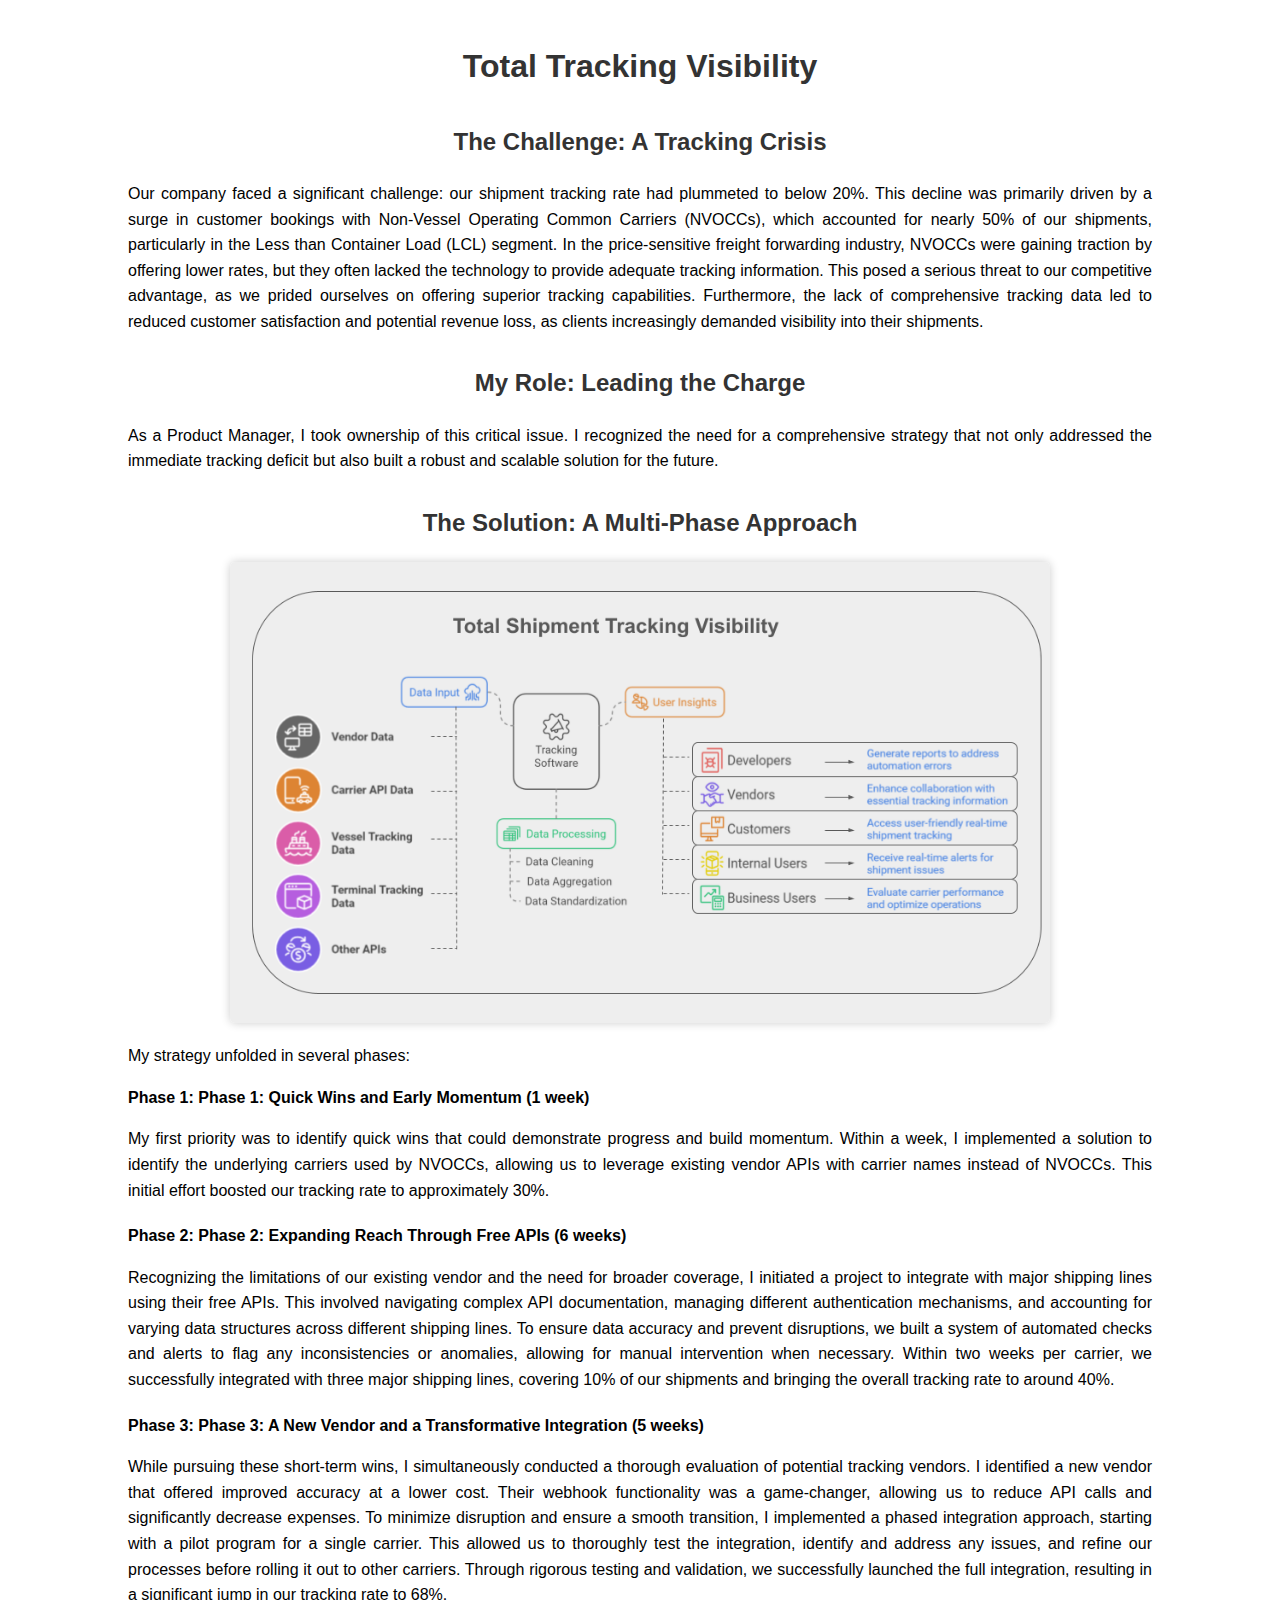
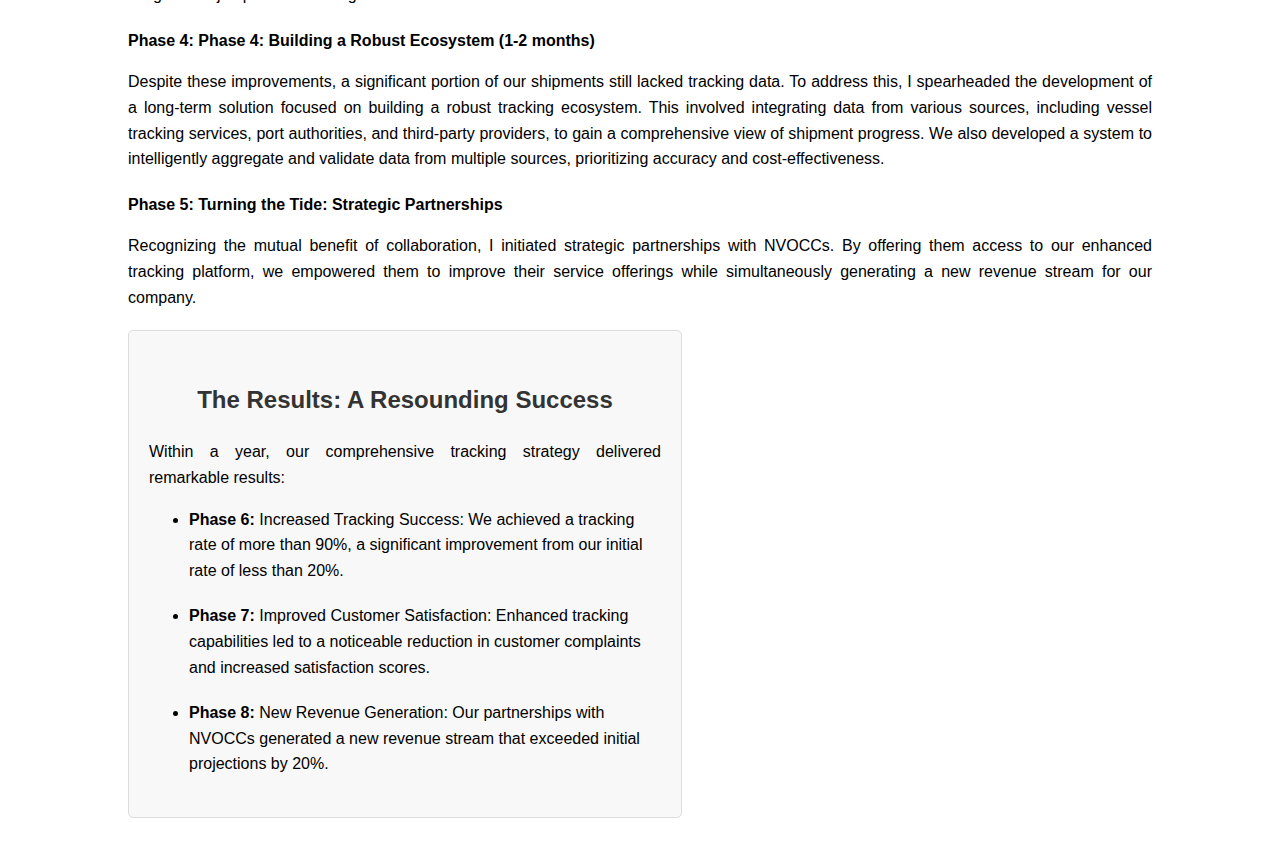
==== tracking.html @ 81df7cfb "Update tracking.html" ====
<!DOCTYPE html>
<html lang="en">
<head>
    <meta charset="UTF-8">
    <meta name="viewport" content="width=device-width, initial-scale=1.0">
    <title>Total Tracking Visibility</title>
    <link rel="stylesheet" href="style.css"> 
    <style>
        body {
            font-family: sans-serif;
            margin: 0;
            max-width: 80%; 
            margin: 0 auto;
            padding: 20px;
            line-height: 1.6;
            font-weight: normal;
        }
        
        h1, h2 {
            color: #333;
        }

        img { 
            max-width: 80%;
            height: auto;
            display: block; 
            margin: 20px auto; 
            box-shadow: 0 0 10px rgba(0, 0, 0, 0.2); 
            border-radius: 5px; 
        }

        h2 {
            margin-top: 30px; 
        }

        p {
            text-align: justify; 
        }

        ol {
            list-style: none; 
            counter-reset: phase-counter;
            padding: 0;
        }

        li {
            counter-increment: phase-counter;
            margin-bottom: 20px;
        }

        li::before {
            content: "Phase " counter(phase-counter) ": "; 
            font-weight: bold;
        }

        .results-container {
            background-color: #f8f8f8; 
            border: 1px solid #ddd; 
            padding: 20px;
            border-radius: 5px; 
            margin-bottom: 20px; 
        }
    </style>
</head>
<body>

    <h1>Total Tracking Visibility</h1> 

    <h2>The Challenge: A Tracking Crisis</h2>
    <p>
        Our company faced a significant challenge: our shipment tracking rate had plummeted to below 20%. This decline was primarily driven by a surge in customer bookings with Non-Vessel Operating Common Carriers (NVOCCs), which accounted for nearly 50% of our shipments, particularly in the Less than Container Load (LCL) segment. In the price-sensitive freight forwarding industry, NVOCCs were gaining traction by offering lower rates, but they often lacked the technology to provide adequate tracking information. This posed a serious threat to our competitive advantage, as we prided ourselves on offering superior tracking capabilities. Furthermore, the lack of comprehensive tracking data led to reduced customer satisfaction and potential revenue loss, as clients increasingly demanded visibility into their shipments.
    </p> 

    <h2>My Role: Leading the Charge</h2>
    <p>
        As a Product Manager, I took ownership of this critical issue. I recognized the need for a comprehensive strategy that not only addressed the immediate tracking deficit but also built a robust and scalable solution for the future.
    </p>

    <h2>The Solution: A Multi-Phase Approach</h2>

     <img src="Tracking Software.png" alt="Shipment Tracking System"> 
    <p>
        My strategy unfolded in several phases:
    </p>
    <ol>
        <li>
            <b>Phase 1: Quick Wins and Early Momentum (1 week)</b> 
            <p>
                My first priority was to identify quick wins that could demonstrate progress and build momentum. Within a week, I implemented a solution to identify the underlying carriers used by NVOCCs, allowing us to leverage existing vendor APIs with carrier names instead of NVOCCs. This initial effort boosted our tracking rate to approximately 30%.
            </p>
        </li>
        <li>
            <b>Phase 2: Expanding Reach Through Free APIs (6 weeks)</b>
            <p>
                Recognizing the limitations of our existing vendor and the need for broader coverage, I initiated a project to integrate with major shipping lines using their free APIs. This involved navigating complex API documentation, managing different authentication mechanisms, and accounting for varying data structures across different shipping lines. To ensure data accuracy and prevent disruptions, we built a system of automated checks and alerts to flag any inconsistencies or anomalies, allowing for manual intervention when necessary. Within two weeks per carrier, we successfully integrated with three major shipping lines, covering 10% of our shipments and bringing the overall tracking rate to around 40%.
            </p>
        </li>
        <li>
            <b>Phase 3: A New Vendor and a Transformative Integration (5 weeks)</b>
            <p>
                While pursuing these short-term wins, I simultaneously conducted a thorough evaluation of potential tracking vendors. I identified a new vendor that offered improved accuracy at a lower cost. Their webhook functionality was a game-changer, allowing us to reduce API calls and significantly decrease expenses. To minimize disruption and ensure a smooth transition, I implemented a phased integration approach, starting with a pilot program for a single carrier. This allowed us to thoroughly test the integration, identify and address any issues, and refine our processes before rolling it out to other carriers. Through rigorous testing and validation, we successfully launched the full integration, resulting in a significant jump in our tracking rate to 68%.
            </p>
        </li>
        <li>
            <b>Phase 4: Building a Robust Ecosystem (1-2 months)</b>
            <p>
                Despite these improvements, a significant portion of our shipments still lacked tracking data. To address this, I spearheaded the development of a long-term solution focused on building a robust tracking ecosystem. This involved integrating data from various sources, including vessel tracking services, port authorities, and third-party providers, to gain a comprehensive view of shipment progress. We also developed a system to intelligently aggregate and validate data from multiple sources, prioritizing accuracy and cost-effectiveness.
            </p>
        </li>
        <li>
            <b>Turning the Tide: Strategic Partnerships</b>
            <p>
                Recognizing the mutual benefit of collaboration, I initiated strategic partnerships with NVOCCs. By offering them access to our enhanced tracking platform, we empowered them to improve their service offerings while simultaneously generating a new revenue stream for our company.
            </p>
        </li>
    </ol>

    <div class="results-container"> 
        <h2>The Results: A Resounding Success</h2>
        <p>Within a year, our comprehensive tracking strategy delivered remarkable results:</p>
        <ul>
            <li>Increased Tracking Success: We achieved a tracking rate of more than 90%, a significant improvement from our initial rate of less than 20%.</li>
            <li>Improved Customer Satisfaction: Enhanced tracking capabilities led to a noticeable reduction in customer complaints and increased satisfaction scores.</li>
            <li>New Revenue Generation: Our partnerships with NVOCCs generated a new revenue stream that exceeded initial projections by 20%.</li>
        </ul>
    </div>

</body>
</html>
---- style.css ----
body {
   max-width: 80%; /* Set the maximum width of the page content */
  margin: 0 auto; /* Center the content within the viewport */
  padding: 20px; /* Add some padding around the content */
    font-family: sans-serif;
}

header {
    background-color: #f0f0f0;
    padding: 20px;
    text-align: center; /* Center align header content */
}

main {
    display: flex; /* Use flexbox for layout */
    flex-wrap: wrap; /* Allow sections to wrap on smaller screens */
    justify-content: center; /* Center align sections horizontally */
}

section {
    width: 35%; /* Adjust width as needed */
    margin: 10px;
    padding: 20px;
    border: 1px solid #ddd; /* Add a subtle border */
    border-radius: 5px; /* Add rounded corners */
    line-height: 1.6;  /* Increase line spacing for better readability */
  font-weight: normal; /* Remove bold styling from the text */
  font-size: 1rem; /* Adjust font size as needed */
}

h1, h2 {
    color: #333;
    text-align: center; /* Center align headings */
}

a {
    color: #007bff;
    text-decoration: none;
}

a:hover {
    text-decoration: underline;
}

/* Add more styles for responsiveness and specific elements */

@media (max-width: 768px) { 
    section,.project {
        width: 90%; 
    }
}


.fade-in {
  opacity: 0; /* Initially hide the element */
  transition: opacity 1s ease-in-out; /* Add a smooth transition */
}

.fade-in.show {
  opacity: 1; /* Make the element visible when 'show' class is added */
}


.project {
  cursor: pointer; /* Indicate that the section is clickable */
  background-image: url("tracking-1.jpg");
  background-position: center;
  color: white; /* Set text color to white for contrast */
  text-shadow: 0px 2px 5px rgba(0, 0, 0, 0.5); /* Add text shadow for readability */
}

.project-content {
  background-color: rgba(0, 0, 0, 0.05); /* Add a semi-transparent overlay */
  padding: 20px;
}

.project:hover {
    box-shadow: 0px 2px 5px rgba(0, 0, 0, 0.2); /* Add a subtle shadow */
  /*  box-shadow: 0 0 20px rgba(0, 0, 0, 0.8); /* Increase shadow size and intensity */
/*   transform: scale(1.02); Slightly increase the size on hover */
  transition: transform 0.3s ease; /* Add a smooth transition effect */
}

.results-container {
   width: 50%; 
   background-color: #f8f8f8; /* Light background color */
    border: 1px solid #ddd; /* Subtle border */
    padding: 20px;
    border-radius: 5px; /* Rounded corners */
    margin-bottom: 20px; /* Add spacing below the container */
}
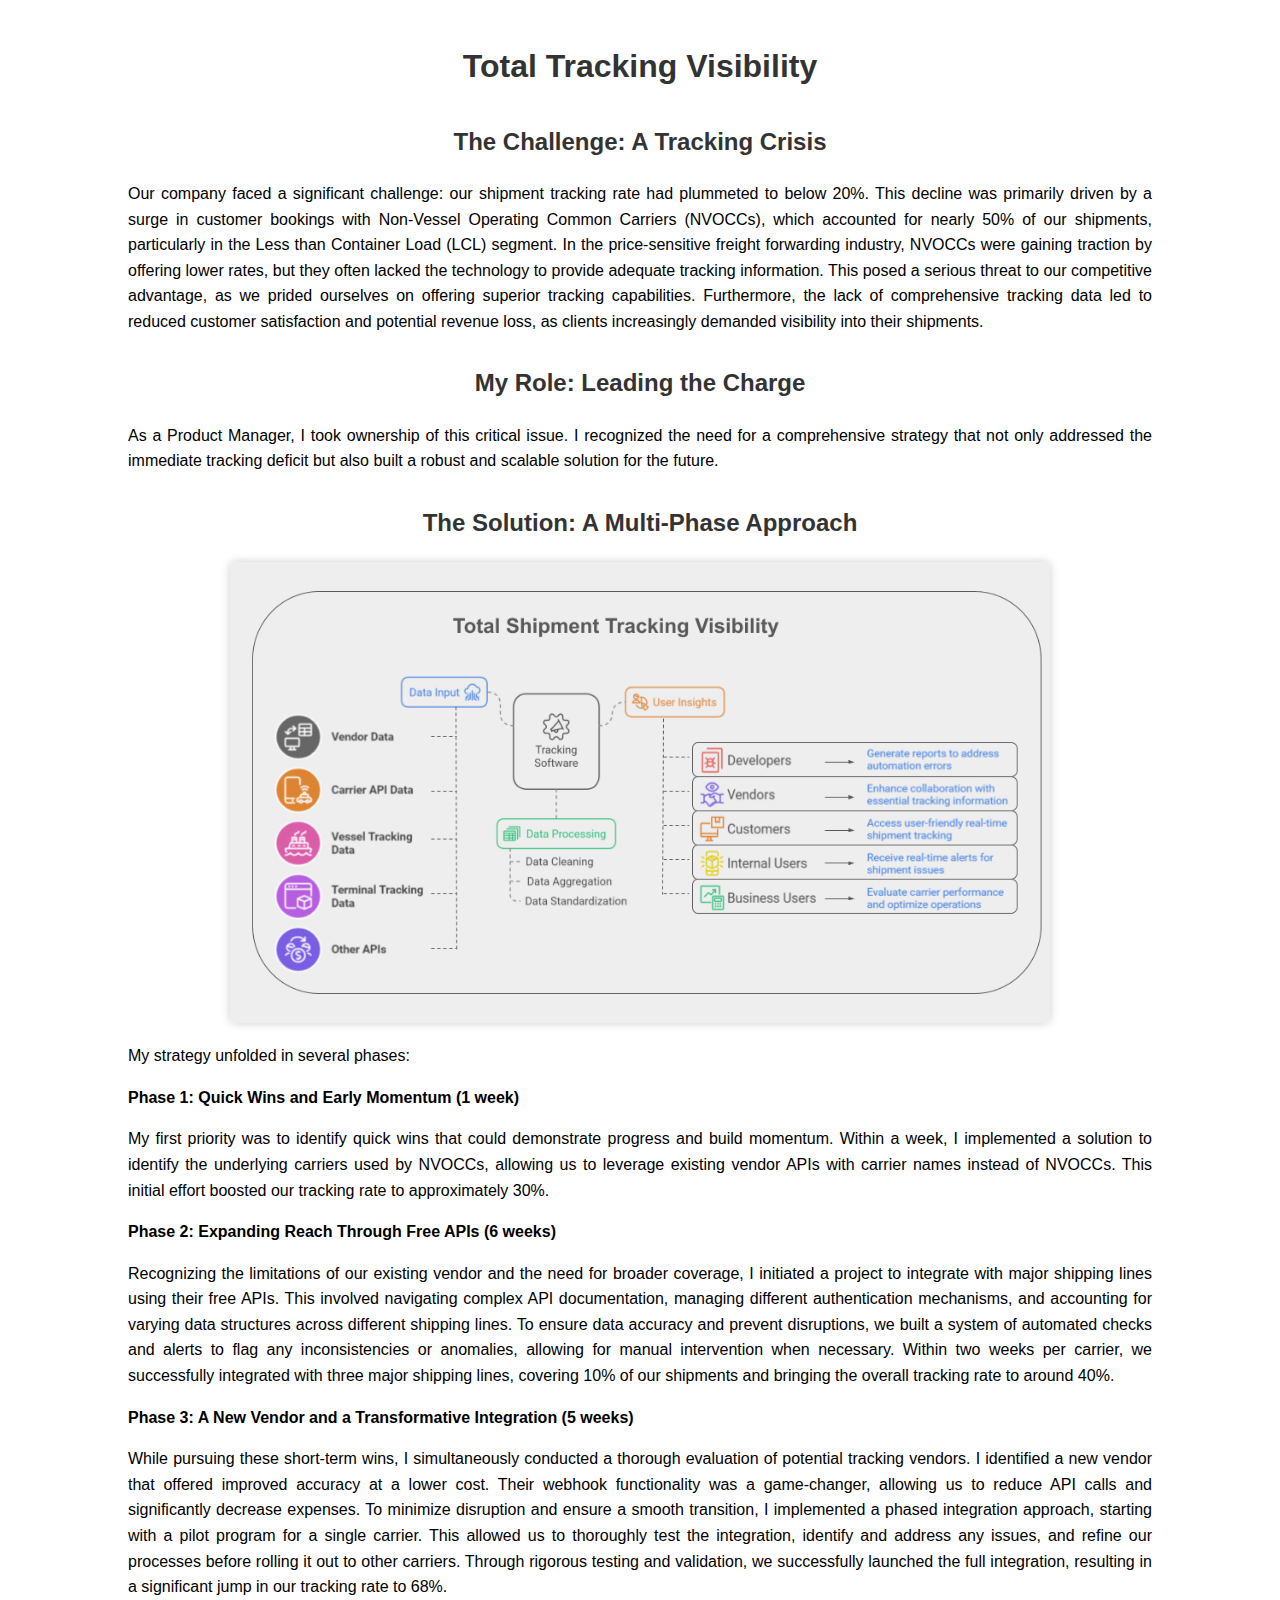
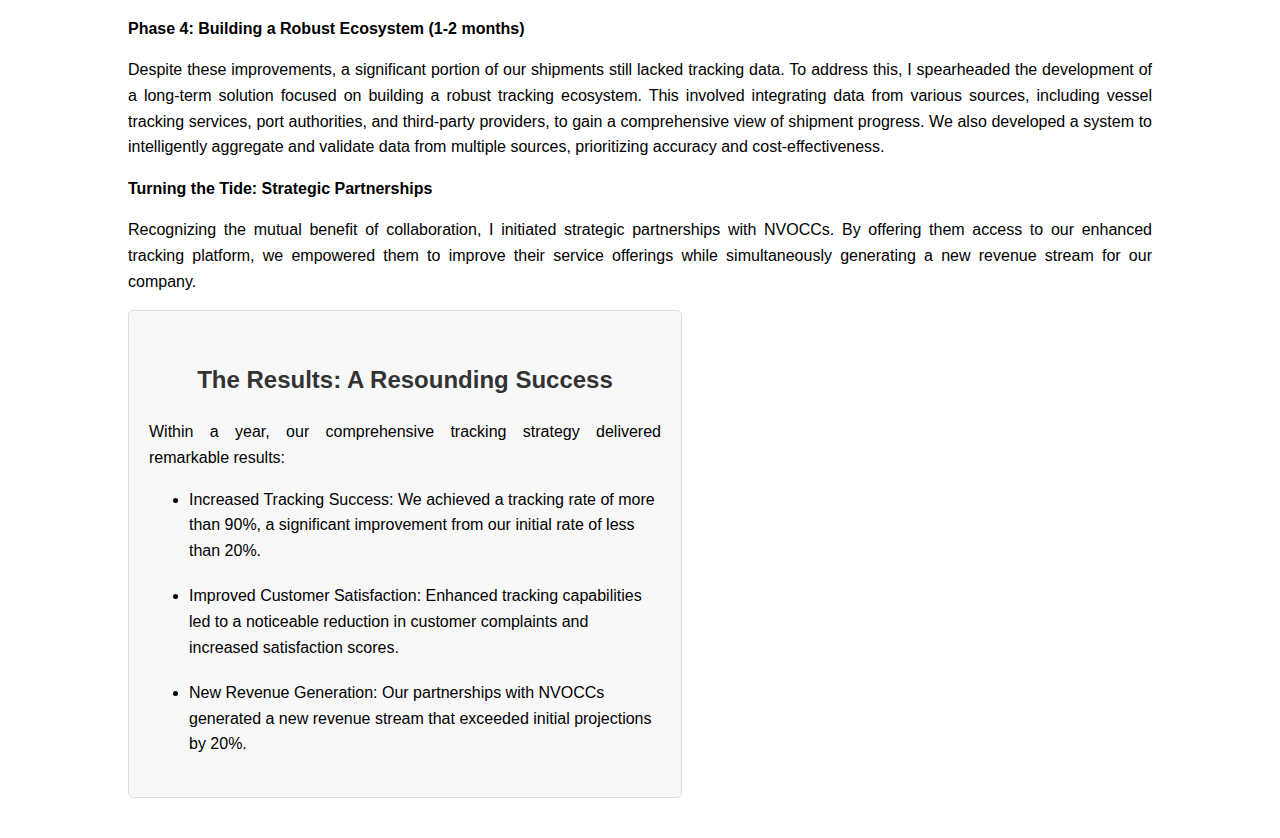
==== commit 81f38b3b: "Update tracking.html" ====
--- a/tracking.html
+++ b/tracking.html
@@ -44,12 +44,12 @@
         }
 
         li {
-            counter-increment: phase-counter;
+
             margin-bottom: 20px;
         }
 
         li::before {
-            content: "Phase " counter(phase-counter) ": "; 
+    
             font-weight: bold;
         }
 
@@ -83,31 +83,26 @@
         My strategy unfolded in several phases:
     </p>
     <ol>
-        <li>
             <b>Phase 1: Quick Wins and Early Momentum (1 week)</b> 
             <p>
                 My first priority was to identify quick wins that could demonstrate progress and build momentum. Within a week, I implemented a solution to identify the underlying carriers used by NVOCCs, allowing us to leverage existing vendor APIs with carrier names instead of NVOCCs. This initial effort boosted our tracking rate to approximately 30%.
             </p>
-        </li>
-        <li>
+      
             <b>Phase 2: Expanding Reach Through Free APIs (6 weeks)</b>
             <p>
                 Recognizing the limitations of our existing vendor and the need for broader coverage, I initiated a project to integrate with major shipping lines using their free APIs. This involved navigating complex API documentation, managing different authentication mechanisms, and accounting for varying data structures across different shipping lines. To ensure data accuracy and prevent disruptions, we built a system of automated checks and alerts to flag any inconsistencies or anomalies, allowing for manual intervention when necessary. Within two weeks per carrier, we successfully integrated with three major shipping lines, covering 10% of our shipments and bringing the overall tracking rate to around 40%.
             </p>
-        </li>
-        <li>
+  
             <b>Phase 3: A New Vendor and a Transformative Integration (5 weeks)</b>
             <p>
                 While pursuing these short-term wins, I simultaneously conducted a thorough evaluation of potential tracking vendors. I identified a new vendor that offered improved accuracy at a lower cost. Their webhook functionality was a game-changer, allowing us to reduce API calls and significantly decrease expenses. To minimize disruption and ensure a smooth transition, I implemented a phased integration approach, starting with a pilot program for a single carrier. This allowed us to thoroughly test the integration, identify and address any issues, and refine our processes before rolling it out to other carriers. Through rigorous testing and validation, we successfully launched the full integration, resulting in a significant jump in our tracking rate to 68%.
             </p>
-        </li>
-        <li>
+   
             <b>Phase 4: Building a Robust Ecosystem (1-2 months)</b>
             <p>
                 Despite these improvements, a significant portion of our shipments still lacked tracking data. To address this, I spearheaded the development of a long-term solution focused on building a robust tracking ecosystem. This involved integrating data from various sources, including vessel tracking services, port authorities, and third-party providers, to gain a comprehensive view of shipment progress. We also developed a system to intelligently aggregate and validate data from multiple sources, prioritizing accuracy and cost-effectiveness.
             </p>
-        </li>
-        <li>
+    
             <b>Turning the Tide: Strategic Partnerships</b>
             <p>
                 Recognizing the mutual benefit of collaboration, I initiated strategic partnerships with NVOCCs. By offering them access to our enhanced tracking platform, we empowered them to improve their service offerings while simultaneously generating a new revenue stream for our company.
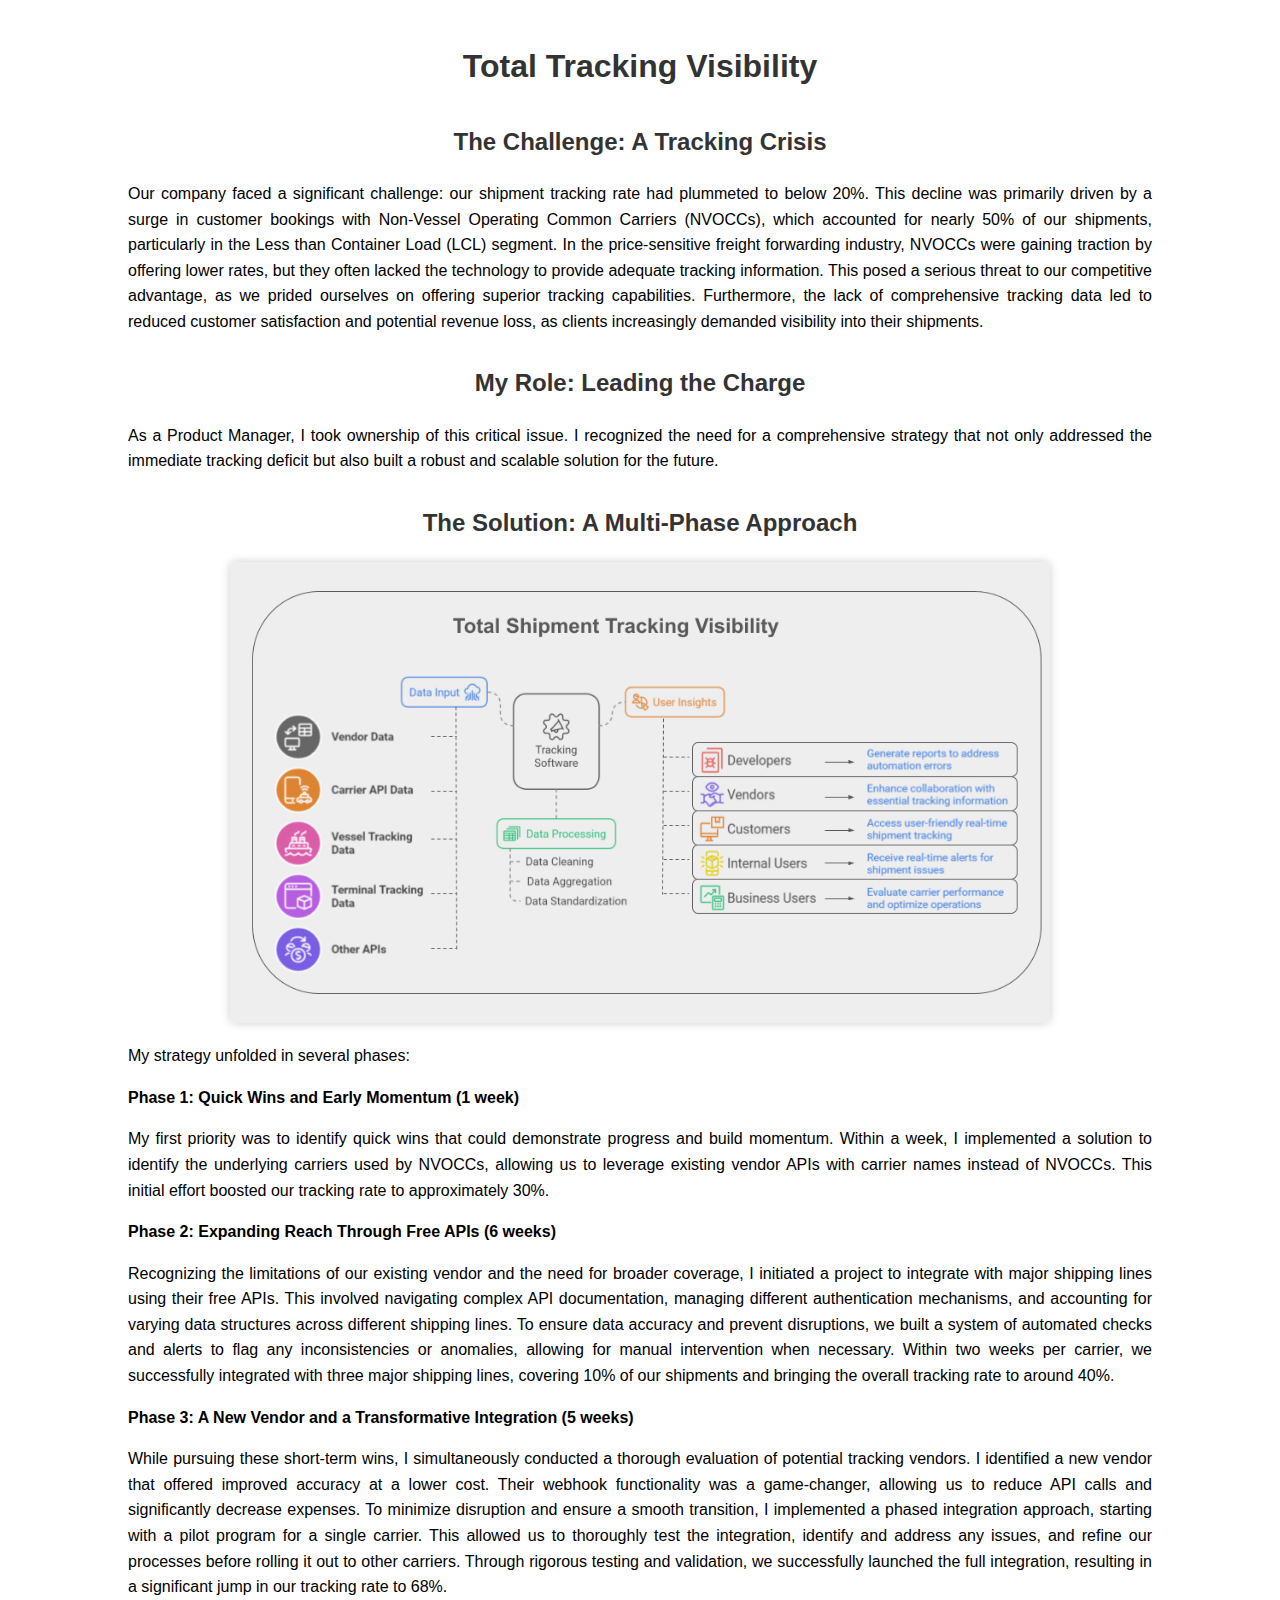
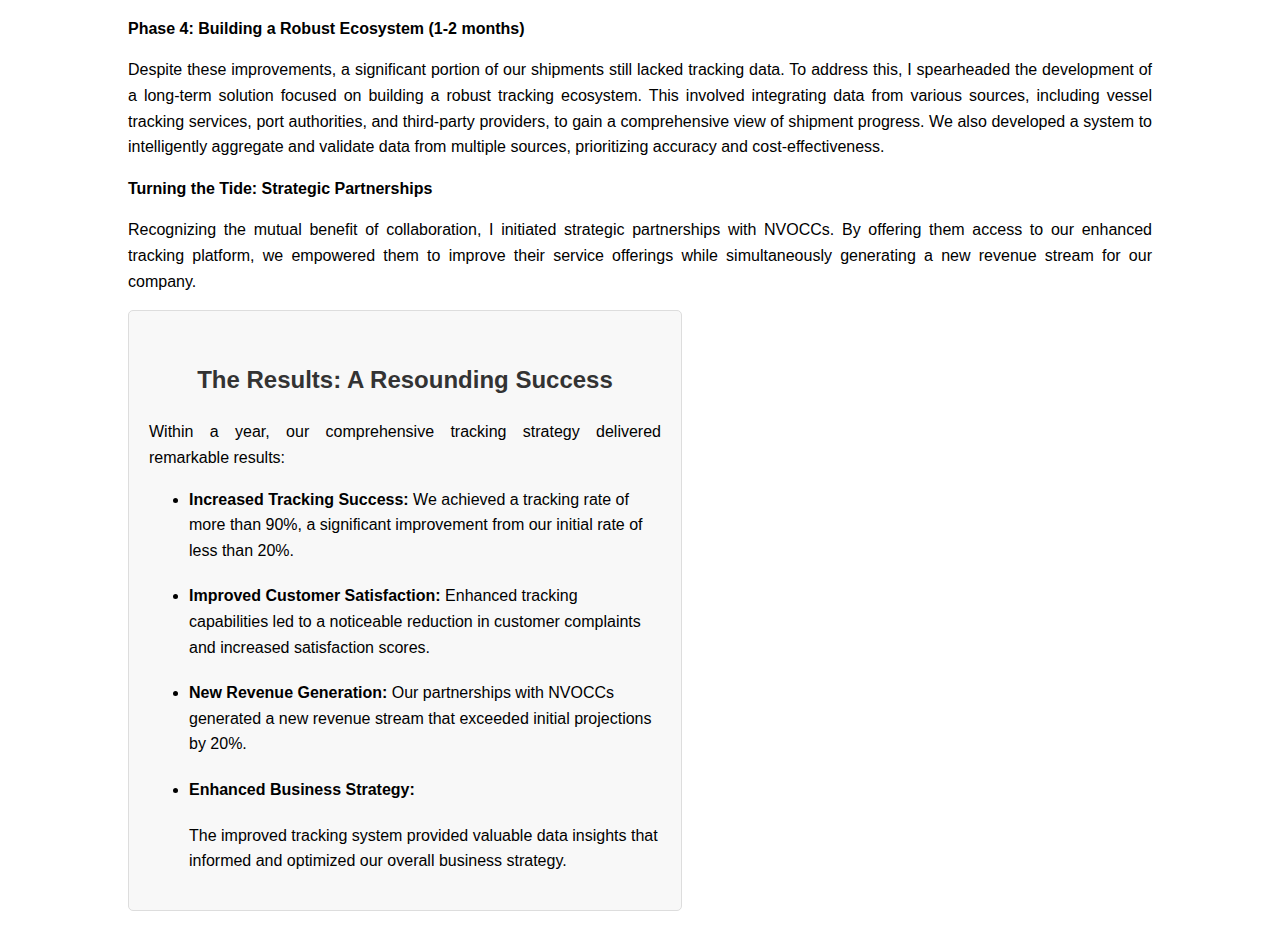
==== commit a88d0b5b: "Update tracking.html" ====
--- a/tracking.html
+++ b/tracking.html
@@ -114,9 +114,11 @@
         <h2>The Results: A Resounding Success</h2>
         <p>Within a year, our comprehensive tracking strategy delivered remarkable results:</p>
         <ul>
-            <li>Increased Tracking Success: We achieved a tracking rate of more than 90%, a significant improvement from our initial rate of less than 20%.</li>
-            <li>Improved Customer Satisfaction: Enhanced tracking capabilities led to a noticeable reduction in customer complaints and increased satisfaction scores.</li>
-            <li>New Revenue Generation: Our partnerships with NVOCCs generated a new revenue stream that exceeded initial projections by 20%.</li>
+            <li><b>Increased Tracking Success:</b> We achieved a tracking rate of more than 90%, a significant improvement from our initial rate of less than 20%.</li>
+            <li><b>Improved Customer Satisfaction:</b> Enhanced tracking capabilities led to a noticeable reduction in customer complaints and increased satisfaction scores.</li>
+            <li><b>New Revenue Generation:</b> Our partnerships with NVOCCs generated a new revenue stream that exceeded initial projections by 20%.</li>
+            <li><b>Enhanced Business Strategy:</li></b> The improved tracking system provided valuable data insights that informed and optimized our overall business strategy.</li> 
+       
         </ul>
     </div>
 
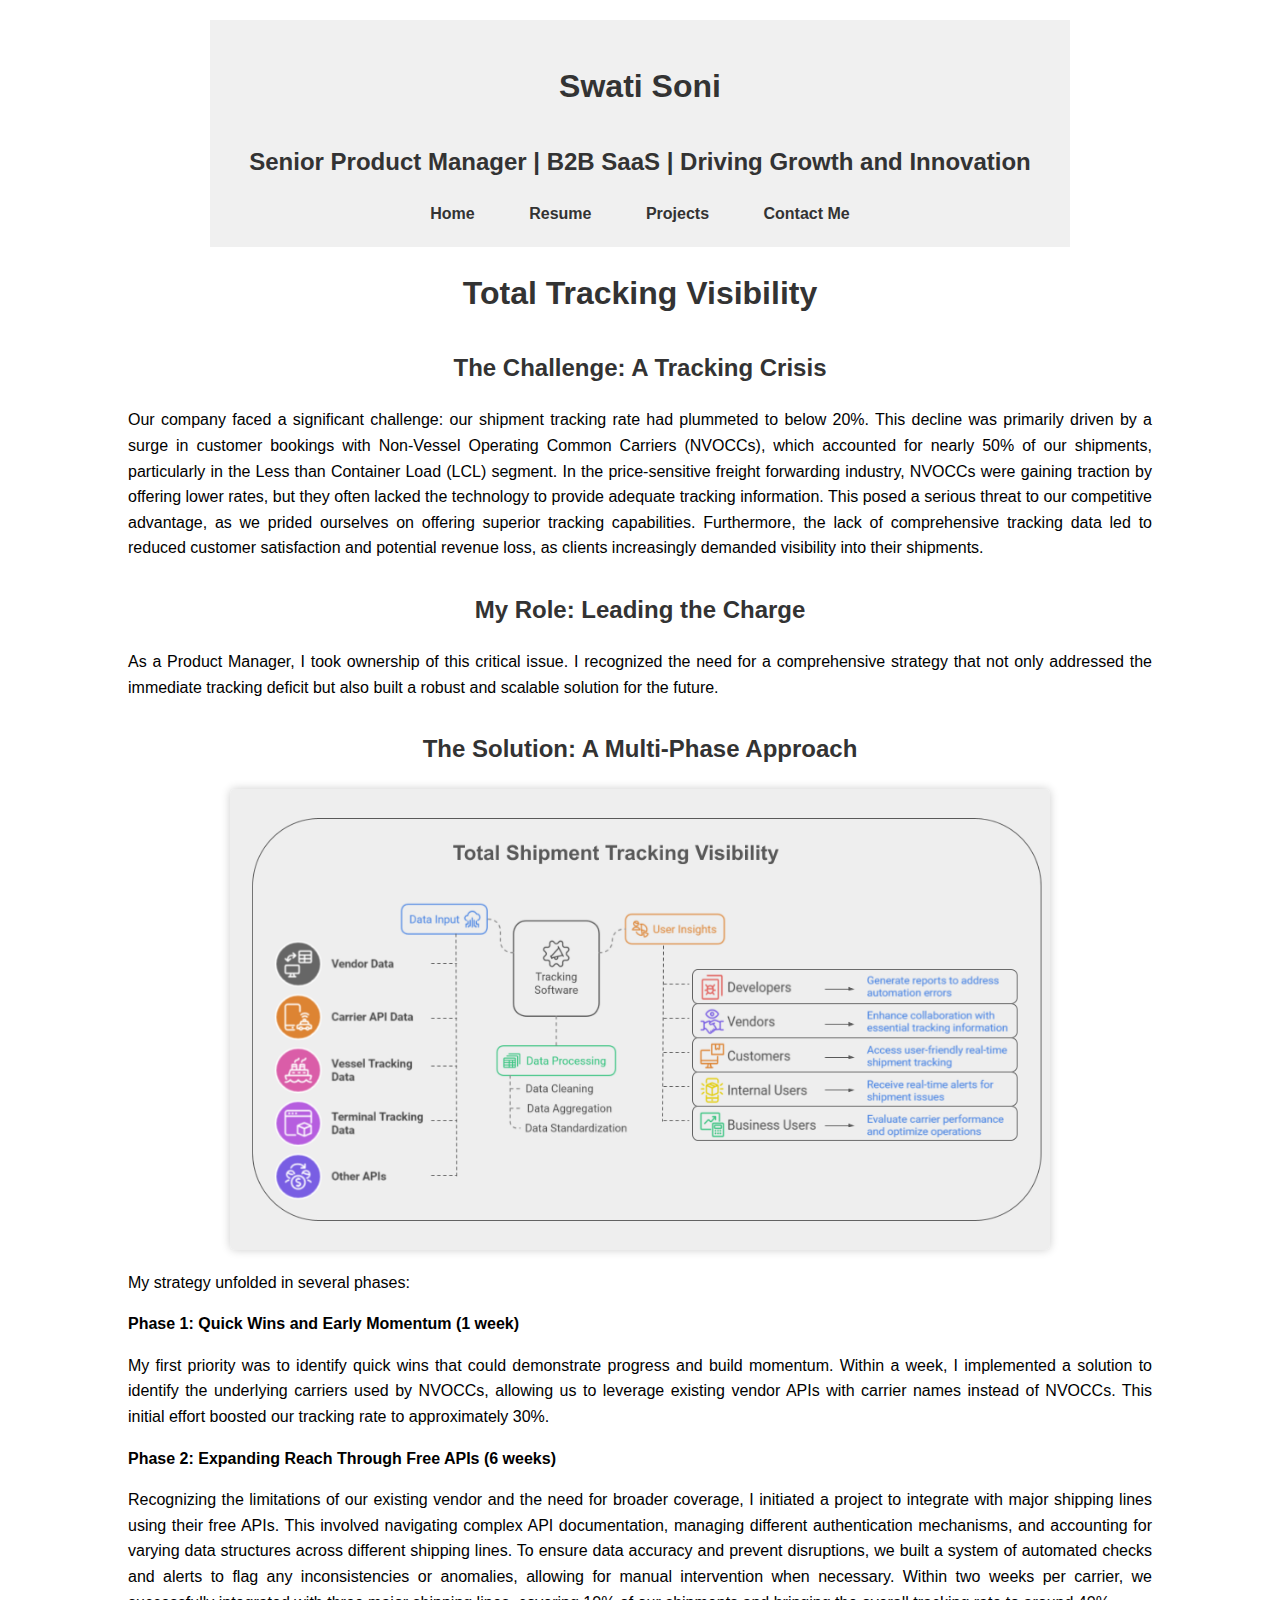
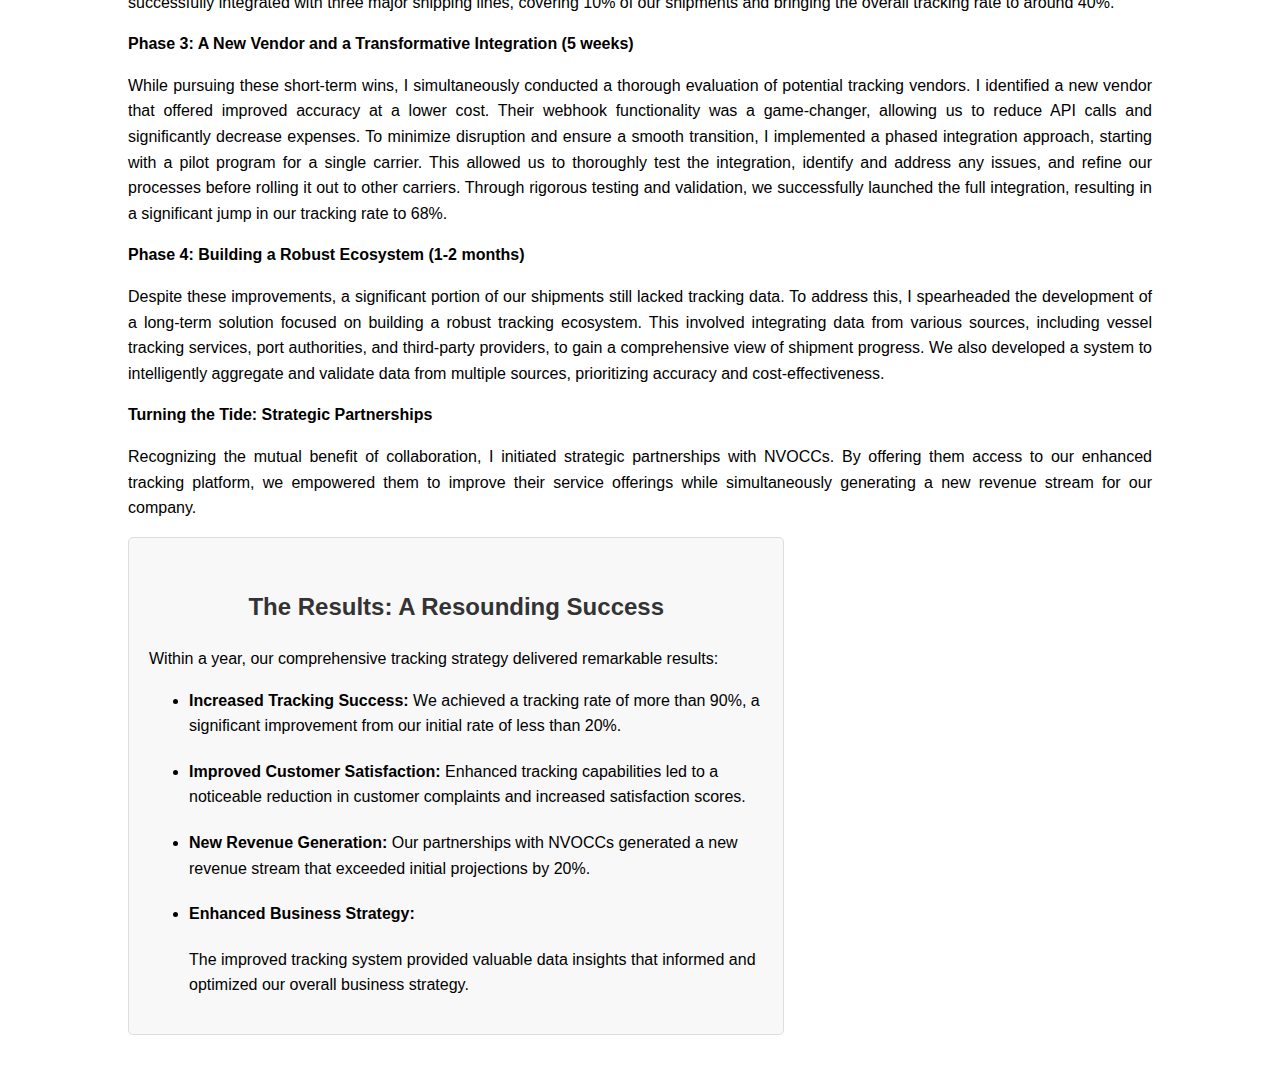
==== commit 780517ab: "Update tracking.html" ====
--- a/tracking.html
+++ b/tracking.html
@@ -1,6 +1,18 @@
 <!DOCTYPE html>
 <html lang="en">
 <head>
+     <header>
+        <h1>Swati Soni</h1>
+        <h2>Senior Product Manager | B2B SaaS | Driving Growth and Innovation</h2>
+  <nav>
+    <ul>
+      <li><a href="/">Home</a></li>
+      <li><a href="/Swati Soni.pdf" target="_blank">Resume</a></li> 
+      <li><a href="/#projects">Projects</a></li>
+      <li><a href="/#contact">Contact Me</a></li>
+    </ul>
+  </nav>
+</header>
     <meta charset="UTF-8">
     <meta name="viewport" content="width=device-width, initial-scale=1.0">
     <title>Total Tracking Visibility</title>
--- a/style.css
+++ b/style.css
@@ -6,29 +6,65 @@
 }
 
 header {
+
     background-color: #f0f0f0;
+   max-width: 80%; /* Set the maximum width of the page content */
+   margin: 0 auto; /* Center the content within the viewport */
     padding: 20px;
-    text-align: center; /* Center align header content */
 }
 
 main {
-    display: flex; /* Use flexbox for layout */
-    flex-wrap: wrap; /* Allow sections to wrap on smaller screens */
-    justify-content: center; /* Center align sections horizontally */
+ max-width: 80%; /* Set the maximum width of the page content */
+   
+ 
+   margin: 0 auto; /* Center the content within the viewport */
+   
 }
 
+nav ul {
+  list-style: none;
+  margin: 0;
+  padding: 0;
+  text-align: center;
+}
+
+nav li {
+  display: inline-block;
+  margin: 0 10px;
+}
+
+nav a {
+  text-decoration: none;
+  color: #333; /* Example color - adjust as needed */
+  padding: 10px 15px; /* Add some padding for better visual appearance */
+  border-radius: 5px; /* Add rounded corners */
+    font-weight: bold; 
+  transition: background-color 0.3s ease, color 0.3s ease; /* Add smooth transitions for hover effects */
+}
+
+nav a:hover {
+  background-color: #007bff; /* Example hover color - adjust as needed */
+  color: white;
+}
+
+
 section {
-    width: 35%; /* Adjust width as needed */
+   
     margin: 10px;
     padding: 20px;
     border: 1px solid #ddd; /* Add a subtle border */
     border-radius: 5px; /* Add rounded corners */
-    line-height: 1.6;  /* Increase line spacing for better readability */
+    line-height: 1.3;  /* Increase line spacing for better readability */
   font-weight: normal; /* Remove bold styling from the text */
-  font-size: 1rem; /* Adjust font size as needed */
+  font-size: 0.8 rem; /* Adjust font size as needed */
+    display: flex; /* Enable flexbox layout for the projects section */
+  flex-wrap: wrap; /* Allow projects to wrap when the screen is resized */
+   justify-content: center; /* Center align sections horizontally */
+   align: center;
 }
 
-h1, h2 {
+
+h1, h2,h3 {
     color: #333;
     text-align: center; /* Center align headings */
 }
@@ -41,14 +77,18 @@
 a:hover {
     text-decoration: underline;
 }
-
+/* Style all buttons to match the Google Calendar button */
+button {
+   font-weight: bold;
+  background-color: #007bff; /* Set the background color */
+  color: white; /* Set the text color */
+  border: none; /* Remove default border */
+  padding: 10px 10px; /* Add padding */
+  font-size: 13px; /* Adjust font size as needed */
+  cursor: pointer; /* Show pointer cursor on hover */
+  border-radius: 5px; /* Add rounded corners 1  */
+}
 /* Add more styles for responsiveness and specific elements */
-
-@media (max-width: 768px) { 
-    section,.project {
-        width: 90%; 
-    }
-}
 
 
 .fade-in {
@@ -63,29 +103,87 @@
 
 .project {
   cursor: pointer; /* Indicate that the section is clickable */
-  background-image: url("tracking-1.jpg");
+  background-image: url("shiptrack.png");
   background-position: center;
-  color: white; /* Set text color to white for contrast */
+   font-weight: bold; 
+  text-shadow: 0px 2px 5px rgba(0, 0, 0, 0.5); /* Add text shadow for readability */
+}
+.project1 {
+  cursor: pointer; /* Indicate that the section is clickable */
+  background-image: url("vms.png");
+  background-position: center;
+   font-weight: bold; 
   text-shadow: 0px 2px 5px rgba(0, 0, 0, 0.5); /* Add text shadow for readability */
 }
 
-.project-content {
-  background-color: rgba(0, 0, 0, 0.05); /* Add a semi-transparent overlay */
-  padding: 20px;
+.project:hover {
+    box-shadow: 0px 8px 5px rgba(0, 0, 0, 0.5); /* Add a subtle shadow */
+  transition: transform 0.3s ease; /* Add a smooth transition effect */
 }
-
-.project:hover {
-    box-shadow: 0px 2px 5px rgba(0, 0, 0, 0.2); /* Add a subtle shadow */
-  /*  box-shadow: 0 0 20px rgba(0, 0, 0, 0.8); /* Increase shadow size and intensity */
-/*   transform: scale(1.02); Slightly increase the size on hover */
+.project1:hover {
+    box-shadow: 0px 8px 5px rgba(0, 0, 0, 0.5); /* Add a subtle shadow */
   transition: transform 0.3s ease; /* Add a smooth transition effect */
 }
 
+#projects {
+  display: flex; /* Enable flexbox layout for the projects section */
+  flex-wrap: wrap; /* Allow projects to wrap when the screen is resized */
+   justify-content: center; /* Center align sections horizontally */
+   align: center;
+}
+
+.project, 
+.project1 {
+  width: 40%; /* Each project will take 50% of the container width */
+  box-sizing: border-box; /* Ensure padding and border are included in the width */
+}
+.project h3 { /* Targets h2 headings within elements with the class 'project' */
+ 
+  text-shadow: 0px 2px 5px rgba(0, 0, 0, 0.5); /* Adds a shadow to the heading */
+}
+
+/* Media query for smaller screens */
+@media (max-width: 768px) { /* Adjust the breakpoint as needed */
+  .project,
+  .project1 {
+    width: 90%; /* Each project takes full width on smaller screens */
+  }
+}
+
 .results-container {
-   width: 50%; 
+   width: 60%; 
    background-color: #f8f8f8; /* Light background color */
     border: 1px solid #ddd; /* Subtle border */
     padding: 20px;
     border-radius: 5px; /* Rounded corners */
     margin-bottom: 20px; /* Add spacing below the container */
+   align: center;
+   justify-content: center; /* Center align sections horizontally */
 }
+
+.contact-container {
+    display: flex;
+    justify-content: space-between; 
+}
+
+.contact-info {
+    width: 45%; 
+}
+
+.contact-buttons {
+    width: 45%; 
+    text-align: right; 
+   font-weight: bold;
+}
+
+.contact-buttons button {
+    margin-bottom: 10px; 
+   font-weight: bold;
+}
+
+
+.river {
+  /* ... other styles ... */
+margin: 10px;
+   width: 80%;/* Add 20px space above the div */
+}
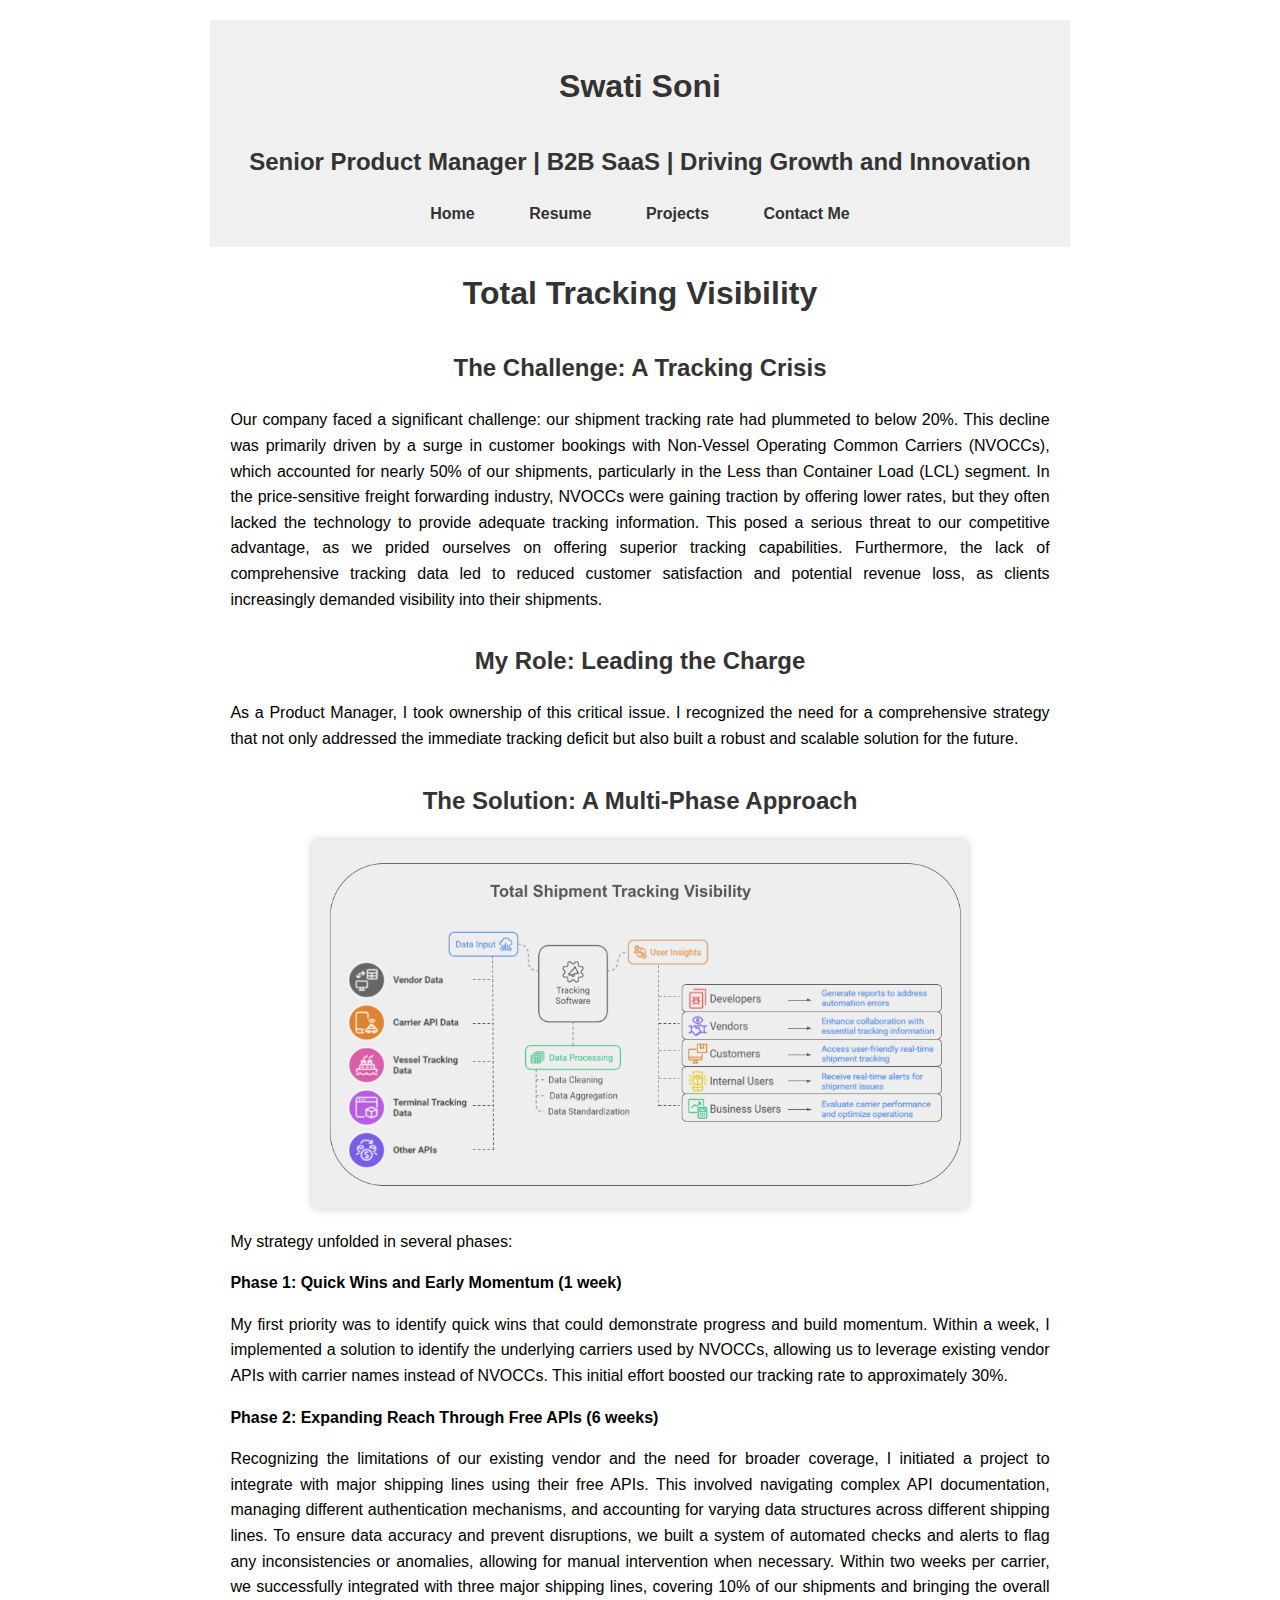
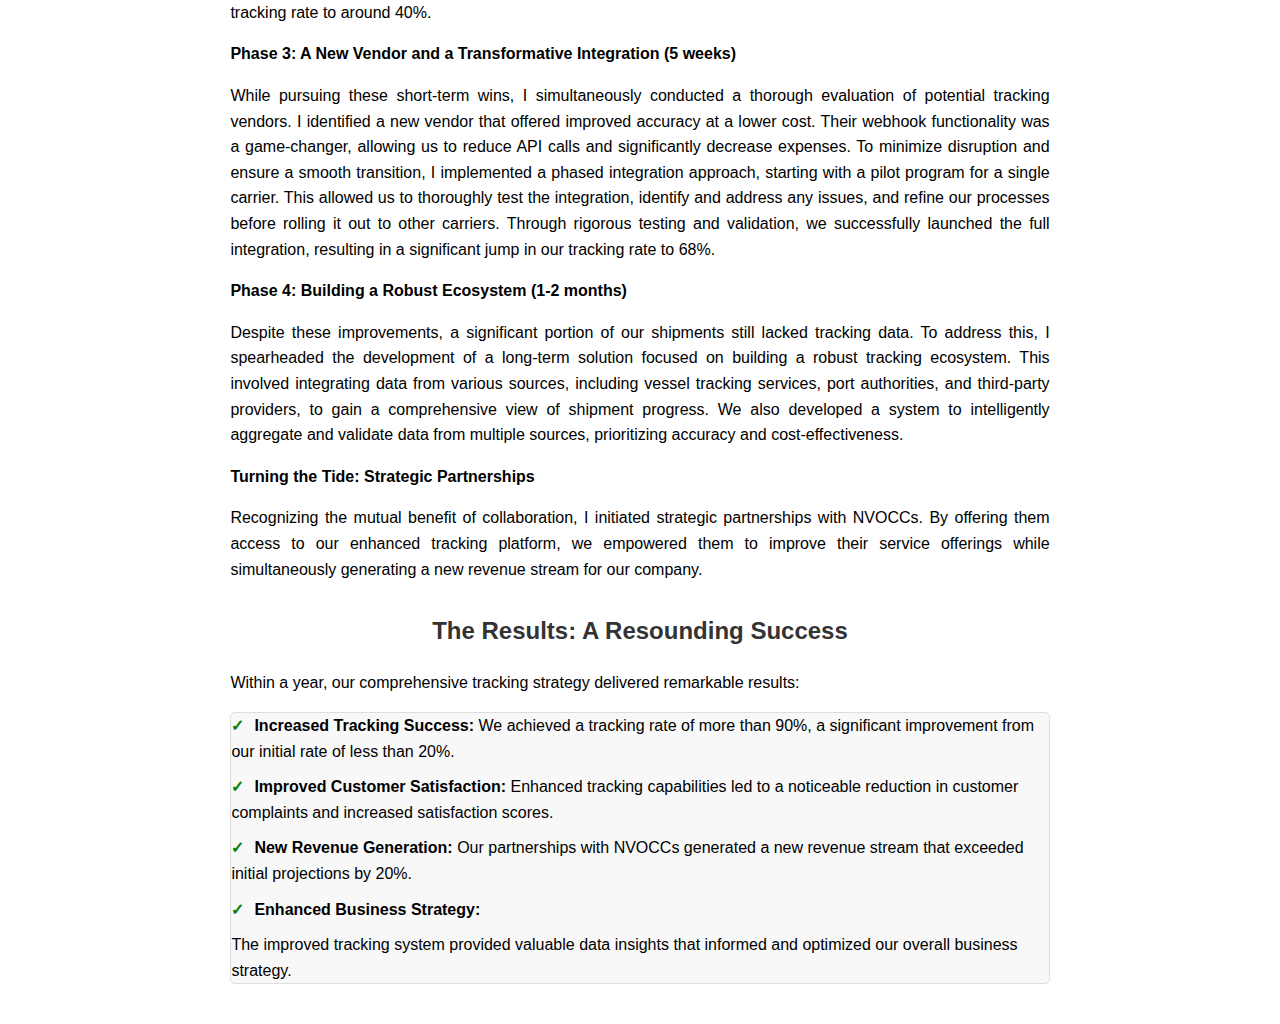
==== commit b941e97b: "Update tracking.html" ====
--- a/tracking.html
+++ b/tracking.html
@@ -65,20 +65,40 @@
             font-weight: bold;
         }
 
-        .results-container {
-            background-color: #f8f8f8; 
-            border: 1px solid #ddd; 
+       .highlights {
+            background-color: #f8f8f8;
+            border: 1px solid #ddd;
             padding: 20px;
-            border-radius: 5px; 
-            margin-bottom: 20px; 
+            border-radius: 5px;
+            margin-bottom: 20px;
+            list-style: none;
+            padding: 0;
         }
+
+        .highlights li {
+            margin-bottom: 10px;
+        }
+
+        .highlights li::before {
+            content: "\2713"; /* Unicode character for checkmark */
+            color: green;
+            margin-right: 10px;
+        }
+         main {
+ max-width: 80%; /* Set the maximum width of the page content */
+   
+ 
+   margin: 0 auto; /* Center the content within the viewport */
+   
+}
     </style>
 </head>
 <body>
-
+<main>
     <h1>Total Tracking Visibility</h1> 
 
     <h2>The Challenge: A Tracking Crisis</h2>
+     
     <p>
         Our company faced a significant challenge: our shipment tracking rate had plummeted to below 20%. This decline was primarily driven by a surge in customer bookings with Non-Vessel Operating Common Carriers (NVOCCs), which accounted for nearly 50% of our shipments, particularly in the Less than Container Load (LCL) segment. In the price-sensitive freight forwarding industry, NVOCCs were gaining traction by offering lower rates, but they often lacked the technology to provide adequate tracking information. This posed a serious threat to our competitive advantage, as we prided ourselves on offering superior tracking capabilities. Furthermore, the lack of comprehensive tracking data led to reduced customer satisfaction and potential revenue loss, as clients increasingly demanded visibility into their shipments.
     </p> 
@@ -122,17 +142,17 @@
         </li>
     </ol>
 
-    <div class="results-container"> 
+   
         <h2>The Results: A Resounding Success</h2>
         <p>Within a year, our comprehensive tracking strategy delivered remarkable results:</p>
-        <ul>
+        <ul class="highlights">
             <li><b>Increased Tracking Success:</b> We achieved a tracking rate of more than 90%, a significant improvement from our initial rate of less than 20%.</li>
             <li><b>Improved Customer Satisfaction:</b> Enhanced tracking capabilities led to a noticeable reduction in customer complaints and increased satisfaction scores.</li>
             <li><b>New Revenue Generation:</b> Our partnerships with NVOCCs generated a new revenue stream that exceeded initial projections by 20%.</li>
             <li><b>Enhanced Business Strategy:</li></b> The improved tracking system provided valuable data insights that informed and optimized our overall business strategy.</li> 
        
         </ul>
-    </div>
-
+   
+</main>
 </body>
 </html>
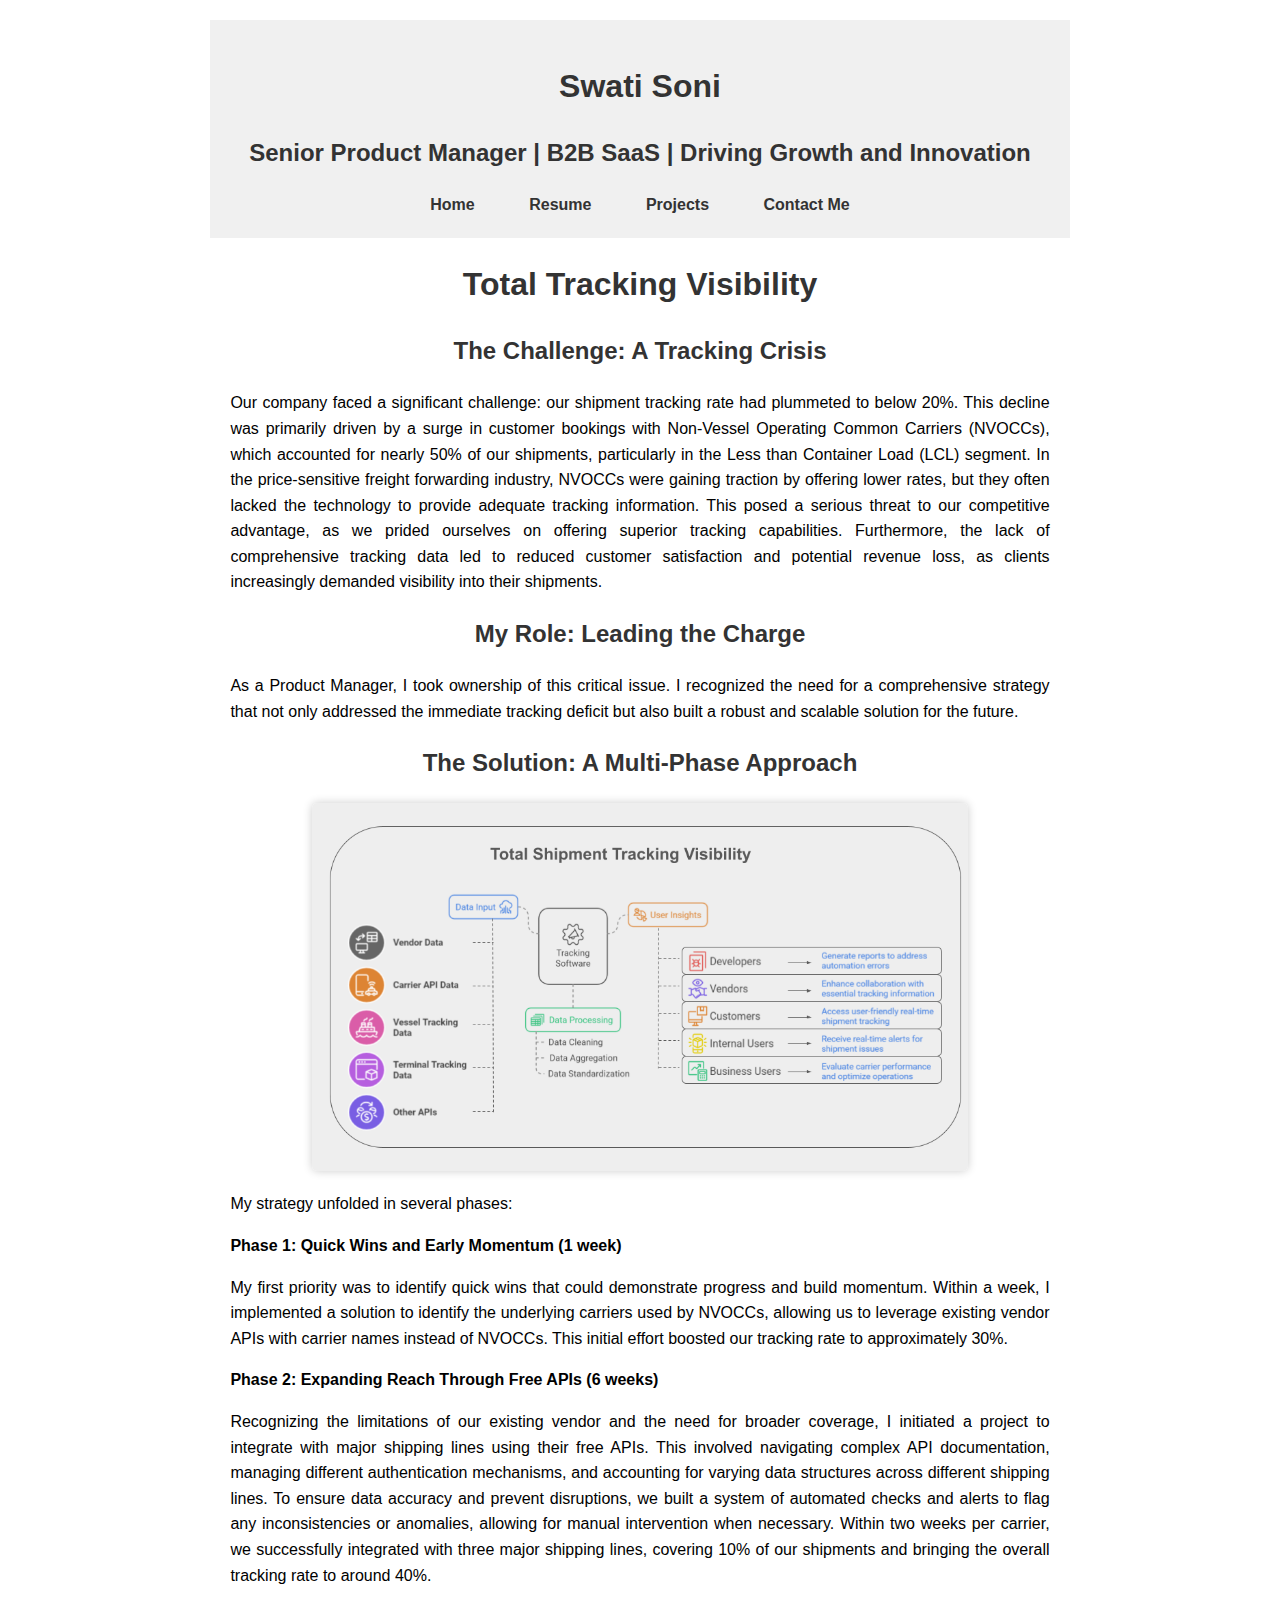
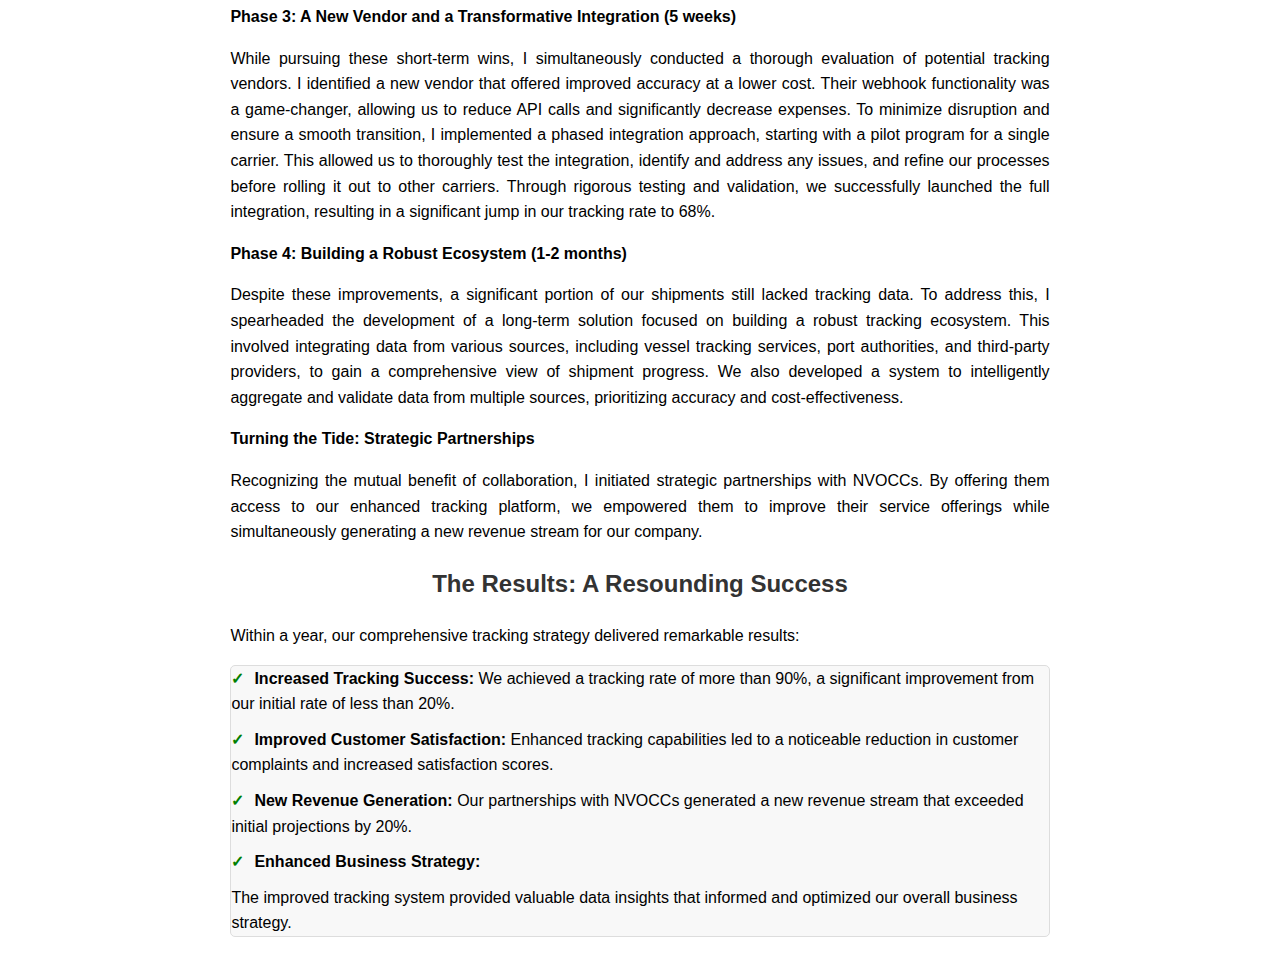
==== commit 8d1ed993: "Update tracking.html" ====
--- a/tracking.html
+++ b/tracking.html
@@ -1,18 +1,7 @@
 <!DOCTYPE html>
 <html lang="en">
 <head>
-     <header>
-        <h1>Swati Soni</h1>
-        <h2>Senior Product Manager | B2B SaaS | Driving Growth and Innovation</h2>
-  <nav>
-    <ul>
-      <li><a href="/">Home</a></li>
-      <li><a href="/Swati Soni.pdf" target="_blank">Resume</a></li> 
-      <li><a href="/#projects">Projects</a></li>
-      <li><a href="/#contact">Contact Me</a></li>
-    </ul>
-  </nav>
-</header>
+    
     <meta charset="UTF-8">
     <meta name="viewport" content="width=device-width, initial-scale=1.0">
     <title>Total Tracking Visibility</title>
@@ -27,7 +16,13 @@
             line-height: 1.6;
             font-weight: normal;
         }
-        
+        header {
+
+    background-color: #f0f0f0;
+   max-width: 80%; /* Set the maximum width of the page content */
+   margin: 0 auto; /* Center the content within the viewport */
+    padding: 20px;
+}
         h1, h2 {
             color: #333;
         }
@@ -41,9 +36,6 @@
             border-radius: 5px; 
         }
 
-        h2 {
-            margin-top: 30px; 
-        }
 
         p {
             text-align: justify; 
@@ -94,6 +86,18 @@
     </style>
 </head>
 <body>
+      <header>
+        <h1>Swati Soni</h1>
+        <h2>Senior Product Manager | B2B SaaS | Driving Growth and Innovation</h2>
+  <nav>
+    <ul>
+      <li><a href="/">Home</a></li>
+      <li><a href="/Swati Soni.pdf" target="_blank">Resume</a></li> 
+      <li><a href="/#projects">Projects</a></li>
+      <li><a href="/#contact">Contact Me</a></li>
+    </ul>
+  </nav>
+</header>
 <main>
     <h1>Total Tracking Visibility</h1> 
 
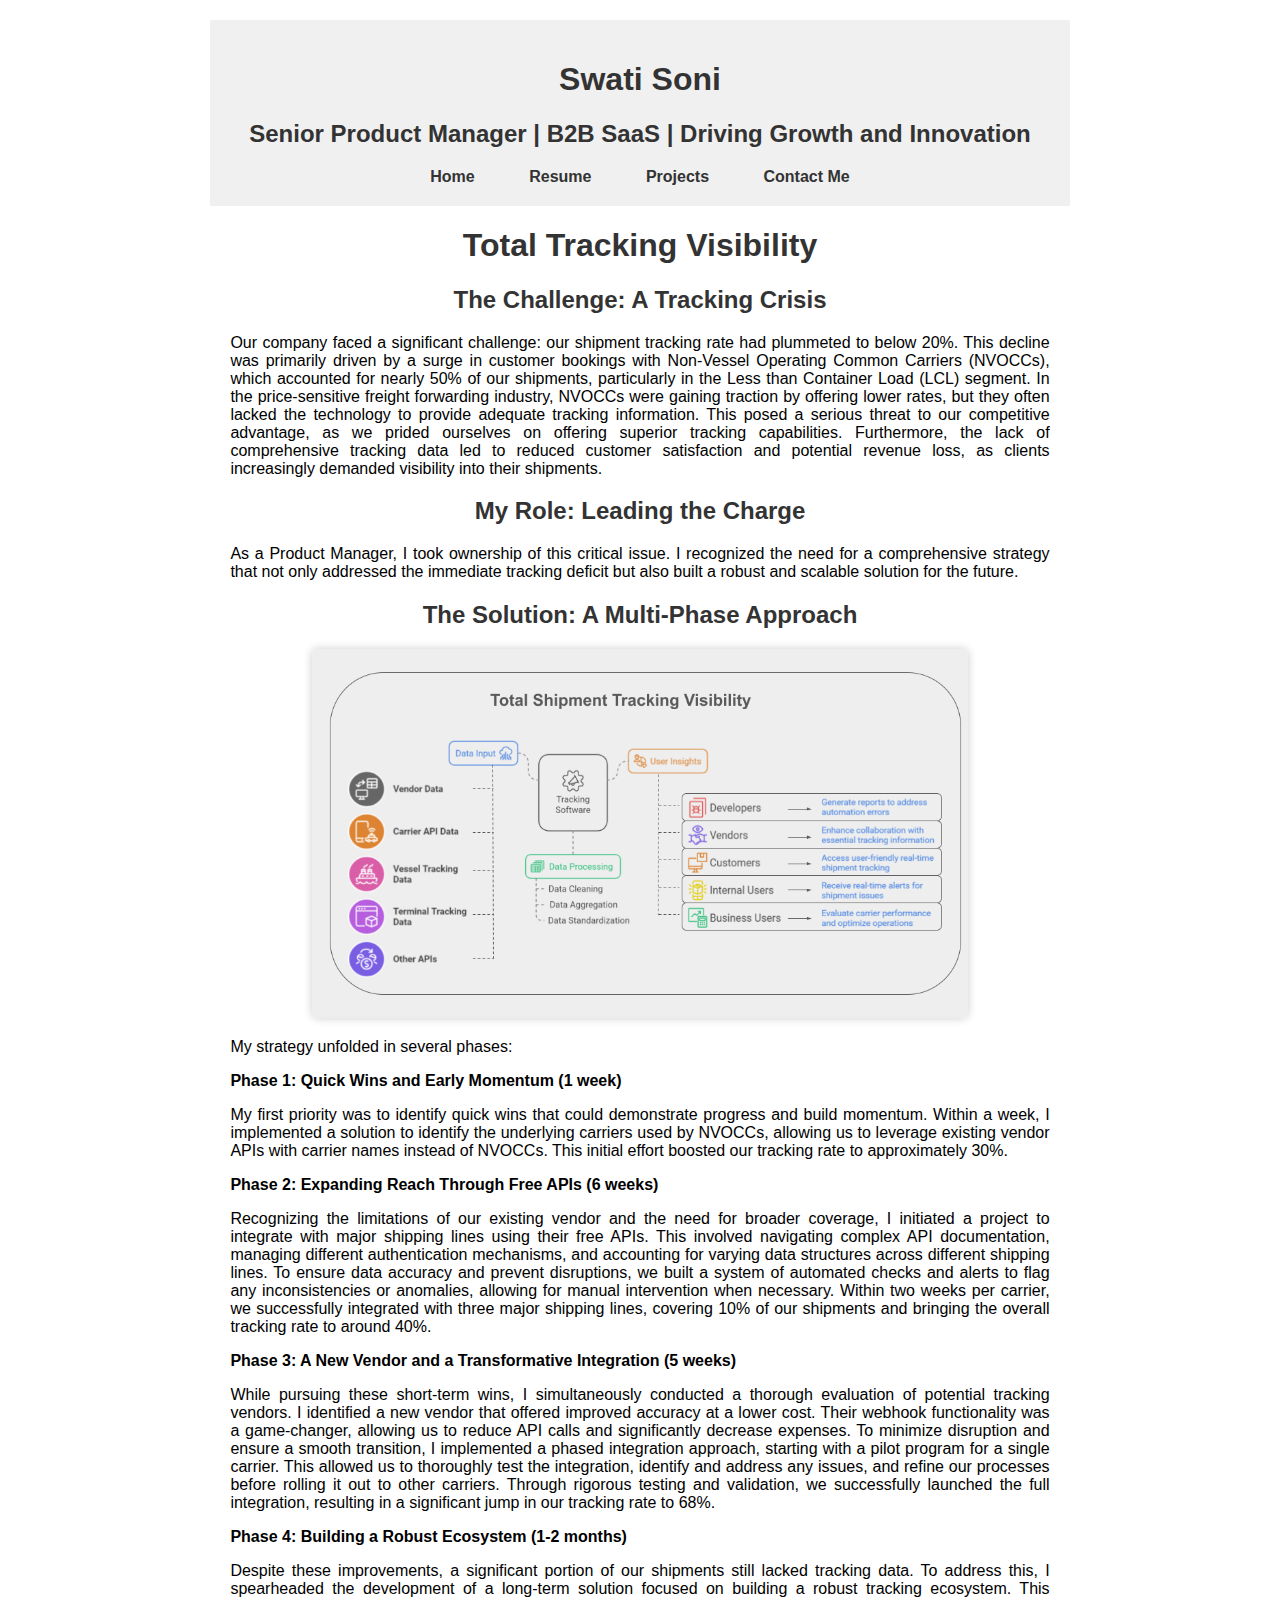
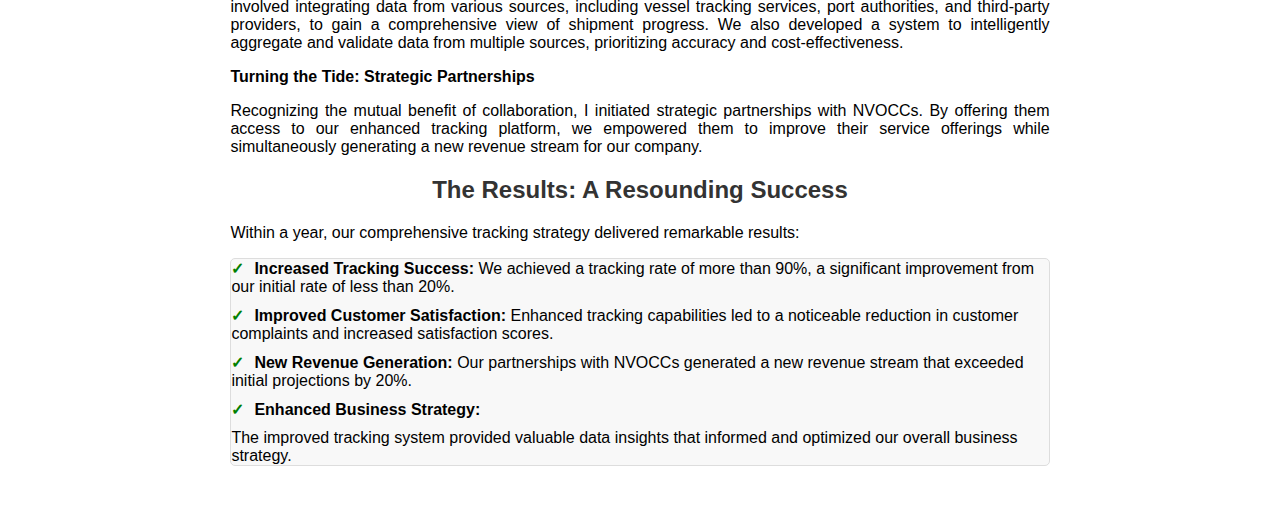
==== commit 69610cfa: "Update tracking.html" ====
--- a/tracking.html
+++ b/tracking.html
@@ -6,84 +6,7 @@
     <meta name="viewport" content="width=device-width, initial-scale=1.0">
     <title>Total Tracking Visibility</title>
     <link rel="stylesheet" href="style.css"> 
-    <style>
-        body {
-            font-family: sans-serif;
-            margin: 0;
-            max-width: 80%; 
-            margin: 0 auto;
-            padding: 20px;
-            line-height: 1.6;
-            font-weight: normal;
-        }
-        header {
-
-    background-color: #f0f0f0;
-   max-width: 80%; /* Set the maximum width of the page content */
-   margin: 0 auto; /* Center the content within the viewport */
-    padding: 20px;
-}
-        h1, h2 {
-            color: #333;
-        }
-
-        img { 
-            max-width: 80%;
-            height: auto;
-            display: block; 
-            margin: 20px auto; 
-            box-shadow: 0 0 10px rgba(0, 0, 0, 0.2); 
-            border-radius: 5px; 
-        }
-
-
-        p {
-            text-align: justify; 
-        }
-
-        ol {
-            list-style: none; 
-            counter-reset: phase-counter;
-            padding: 0;
-        }
-
-        li {
-
-            margin-bottom: 20px;
-        }
-
-        li::before {
-    
-            font-weight: bold;
-        }
-
-       .highlights {
-            background-color: #f8f8f8;
-            border: 1px solid #ddd;
-            padding: 20px;
-            border-radius: 5px;
-            margin-bottom: 20px;
-            list-style: none;
-            padding: 0;
-        }
-
-        .highlights li {
-            margin-bottom: 10px;
-        }
-
-        .highlights li::before {
-            content: "\2713"; /* Unicode character for checkmark */
-            color: green;
-            margin-right: 10px;
-        }
-         main {
- max-width: 80%; /* Set the maximum width of the page content */
    
- 
-   margin: 0 auto; /* Center the content within the viewport */
-   
-}
-    </style>
 </head>
 <body>
       <header>
--- a/style.css
+++ b/style.css
@@ -47,7 +47,55 @@
   color: white;
 }
 
-
+ img { 
+            max-width: 80%;
+            height: auto;
+            display: block; 
+            margin: 20px auto; 
+            box-shadow: 0 0 10px rgba(0, 0, 0, 0.2); 
+            border-radius: 5px; 
+        }
+
+
+        p {
+            text-align: justify; 
+        }
+
+        ol {
+            list-style: none; 
+            counter-reset: phase-counter;
+            padding: 0;
+        }
+
+        li {
+
+            margin-bottom: 20px;
+        }
+
+        li::before {
+    
+            font-weight: bold;
+        }
+
+       .highlights {
+            background-color: #f8f8f8;
+            border: 1px solid #ddd;
+            padding: 20px;
+            border-radius: 5px;
+            margin-bottom: 20px;
+            list-style: none;
+            padding: 0;
+        }
+
+        .highlights li {
+            margin-bottom: 10px;
+        }
+
+        .highlights li::before {
+            content: "\2713"; /* Unicode character for checkmark */
+            color: green;
+            margin-right: 10px;
+        }
 section {
    
     margin: 10px;
